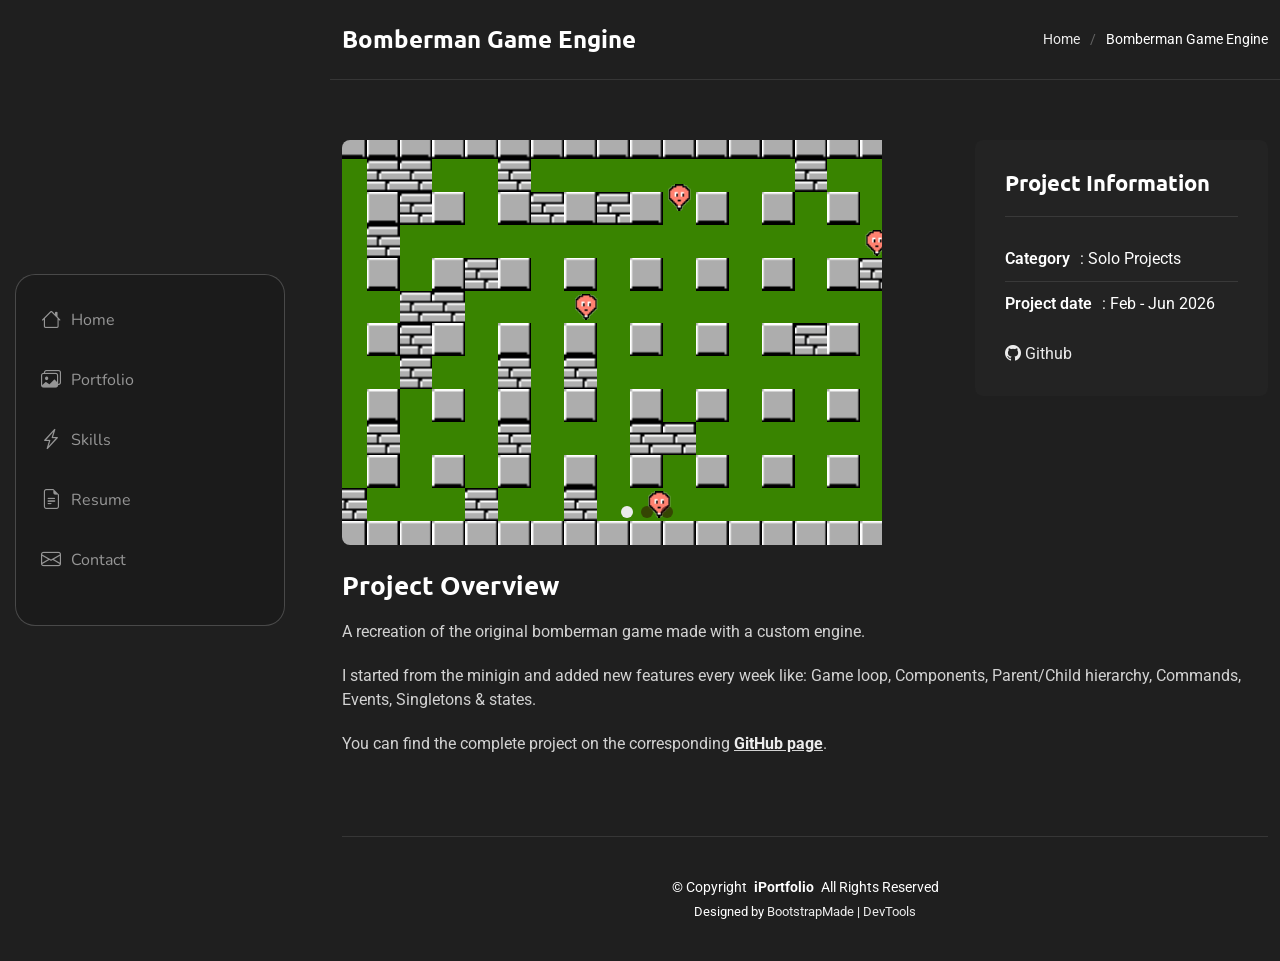
==== portfolio-details-CE.html @ 69308557 "Added Prog4 game and changed the All filter" ====
<!DOCTYPE html>
<html lang="en">

<head>
  <meta charset="utf-8">
  <meta content="width=device-width, initial-scale=1.0" name="viewport">
  <title>Portfolio Details</title>
  <meta name="description" content="">
  <meta name="keywords" content="">

  <!-- Favicons -->
  <link href="assets/img/favicon.png" rel="icon">
  <link href="assets/img/favicon.png" rel="apple-touch-icon">

  <!-- Fonts -->
  <link href="https://fonts.googleapis.com" rel="preconnect">
  <link href="https://fonts.gstatic.com" rel="preconnect" crossorigin>
  <link href="https://fonts.googleapis.com/css2?family=Roboto:ital,wght@0,100;0,300;0,400;0,500;0,700;0,900;1,100;1,300;1,400;1,500;1,700;1,900&family=Ubuntu:ital,wght@0,300;0,400;0,500;0,700;1,300;1,400;1,500;1,700&family=Nunito:ital,wght@0,200;0,300;0,400;0,500;0,600;0,700;0,800;0,900;1,200;1,300;1,400;1,500;1,600;1,700;1,800;1,900&display=swap" rel="stylesheet">

  <!-- Vendor CSS Files -->
  <link href="assets/vendor/bootstrap/css/bootstrap.min.css" rel="stylesheet">
  <link href="assets/vendor/bootstrap-icons/bootstrap-icons.css" rel="stylesheet">
  <link href="assets/vendor/aos/aos.css" rel="stylesheet">
  <link href="assets/vendor/glightbox/css/glightbox.min.css" rel="stylesheet">
  <link href="assets/vendor/swiper/swiper-bundle.min.css" rel="stylesheet">

  <!-- Main CSS File -->
  <link href="assets/css/main.css" rel="stylesheet">

  <!-- =======================================================
  * Template Name: SnapFolio
  * Template URL: https://bootstrapmade.com/snapfolio-bootstrap-portfolio-template/
  * Updated: Jul 21 2025 with Bootstrap v5.3.7
  * Author: BootstrapMade.com
  * License: https://bootstrapmade.com/license/
  ======================================================== -->
</head>

<body class="portfolio-details-page">

  <header id="header" class="header dark-background d-flex flex-column justify-content-center">
    <i class="header-toggle d-xl-none bi bi-list"></i>

    <div class="header-container d-flex flex-column align-items-start">
      <nav id="navmenu" class="navmenu">
        <ul>
          <li><a href="index.html#hero"><i class="bi bi-house navicon"></i>Home</a></li>
          <li><a href="index.html#portfolio"><i class="bi bi-images navicon"></i> Portfolio</a></li>
          <li><a href="index.html#skills"><i class="bi bi-lightning-charge navicon"></i> Skills</a></li>
          <li><a href="index.html#resume"><i class="bi bi-file-earmark-text navicon"></i> Resume</a></li>
          <li><a href="index.html#contact"><i class="bi bi-envelope navicon"></i> Contact</a></li>
        </ul>
      </nav>

     <!-- <div class="social-links text-center">
        <a href="#" class="twitter"><i class="bi bi-twitter-x"></i></a>
        <a href="#" class="facebook"><i class="bi bi-facebook"></i></a>
        <a href="#" class="instagram"><i class="bi bi-instagram"></i></a>
        <a href="#" class="google-plus"><i class="bi bi-skype"></i></a>
        <a href="#" class="linkedin"><i class="bi bi-linkedin"></i></a>
      </div>-->

    </div>

  </header>

  <main class="main">

    <!-- Page Title -->
    <div class="page-title dark-background">
      <div class="container d-lg-flex justify-content-between align-items-center">
        <h1 class="mb-2 mb-lg-0">Bomberman Game Engine</h1>
        <nav class="breadcrumbs">
          <ol>
            <li><a href="index.html">Home</a></li>
            <li class="current">Bomberman Game Engine</li>
          </ol>
        </nav>
      </div>
    </div><!-- End Page Title -->

    <!-- Portfolio Details Section -->
    <section id="portfolio-details" class="portfolio-details section">

      <div class="container" data-aos="fade-up" data-aos-delay="100">

        <div class="row gy-4">

          <div class="col-lg-8">
            <div class="portfolio-details-slider swiper init-swiper">

              <script type="application/json" class="swiper-config">
                {
                  "loop": true,
                  "speed": 600,
                  "autoplay": {
                    "delay": 5000
                  },
                  "slidesPerView": "auto",
                  "pagination": {
                    "el": ".swiper-pagination",
                    "type": "bullets",
                    "clickable": true
                  }
                }
              </script>

              <div class="swiper-wrapper align-items-center">

                <div class="swiper-slide">
                  <img src="assets/img/portfolio/CE/CE-1.png" alt="Portfolio Image" class="img-fluid" loading="lazy">
                </div>

                <div class="swiper-slide">
                  <img src="assets/img/portfolio/CE/CE-2.png" alt="Portfolio Image" class="img-fluid" loading="lazy">
                </div>

                <div class="swiper-slide">
                  <img src="assets/img/portfolio/CE/CE-3.png" alt="Portfolio Image" class="img-fluid" loading="lazy">
                </div>

  

              </div>
              <div class="swiper-pagination"></div>
            </div>
          </div>

          <div class="col-lg-4">
            <div class="portfolio-info" data-aos="fade-left" data-aos-delay="200">
              <h3>Project Information</h3>
              <ul>
                <li><strong>Category</strong>: Solo Projects</li>
                <li><strong>Project date</strong>: Feb - Jun 2026</li>
              </ul>
              <div class="portfolio-links">
              <a href="https://github.com/DeckxAlexander/Prog4GameEngine" target="_blank"><i class="bi bi-github"></i> Github</a>
            </div>

            </div>


          </div>

          <div class="col-lg-12">
            <div class="portfolio-description" data-aos="fade-up" data-aos-delay="300">
              <h2>Project Overview</h2>
              <p>
                A recreation of the original bomberman game made with a custom engine.
              </p>
              <p>
                I started from the minigin and added new features every week like: Game loop, Components, Parent/Child hierarchy, Commands, Events, Singletons & states.
              </p>
              <p>
                You can find the complete project on the corresponding <strong><u><a href="https://github.com/DeckxAlexander/Prog4GameEngine" target="_blank">GitHub page</a></u></strong>.
              </p>

              
              
            </div>
          </div>

        </div>

      </div>

    </section><!-- /Portfolio Details Section -->

  </main>

  <footer id="footer" class="footer position-relative">

    <div class="container">
      <div class="copyright text-center ">
        <p>© <span>Copyright</span> <strong class="px-1 sitename">iPortfolio</strong> <span>All Rights Reserved</span></p>
      </div>
      <div class="credits">
        <!-- All the links in the footer should remain intact. -->
        <!-- You can delete the links only if you've purchased the pro version. -->
        <!-- Licensing information: https://bootstrapmade.com/license/ -->
        <!-- Purchase the pro version with working PHP/AJAX contact form: [buy-url] -->
        Designed by <a href="https://bootstrapmade.com/">BootstrapMade</a> | <a href="https://bootstrapmade.com/tools/">DevTools</a>
      </div>
    </div>

  </footer>

  <!-- Scroll Top -->
  <a href="#" id="scroll-top" class="scroll-top d-flex align-items-center justify-content-center"><i class="bi bi-arrow-up-short"></i></a>

  <!-- Preloader -->
  <div id="preloader"></div>

  <!-- Vendor JS Files -->
  <script src="assets/vendor/bootstrap/js/bootstrap.bundle.min.js"></script>
  <script src="assets/vendor/php-email-form/validate.js"></script>
  <script src="assets/vendor/aos/aos.js"></script>
  <script src="assets/vendor/typed.js/typed.umd.js"></script>
  <script src="assets/vendor/purecounter/purecounter_vanilla.js"></script>
  <script src="assets/vendor/waypoints/noframework.waypoints.js"></script>
  <script src="assets/vendor/isotope-layout/isotope.pkgd.min.js"></script>
  <script src="assets/vendor/imagesloaded/imagesloaded.pkgd.min.js"></script>
  <script src="assets/vendor/glightbox/js/glightbox.min.js"></script>
  <script src="assets/vendor/swiper/swiper-bundle.min.js"></script>

  <!-- Main JS File -->
  <script src="assets/js/main.js"></script>

</body>

</html>
---- assets/css/main.css ----
/**
* Template Name: SnapFolio
* Template URL: https://bootstrapmade.com/snapfolio-bootstrap-portfolio-template/
* Updated: Jul 21 2025 with Bootstrap v5.3.7
* Author: BootstrapMade.com
* License: https://bootstrapmade.com/license/
*/

/*--------------------------------------------------------------
# Font & Color Variables
# Help: https://bootstrapmade.com/color-system/
--------------------------------------------------------------*/
/* Fonts */
:root {
  --default-font: "Roboto",  system-ui, -apple-system, "Segoe UI", Roboto, "Helvetica Neue", Arial, "Noto Sans", "Liberation Sans", sans-serif, "Apple Color Emoji", "Segoe UI Emoji", "Segoe UI Symbol", "Noto Color Emoji";
  --heading-font: "Ubuntu",  sans-serif;
  --nav-font: "Nunito",  sans-serif;
}

/* Global Colors - The following color variables are used throughout the website. Updating them here will change the color scheme of the entire website */
:root { 
  --background-color: #1f1f1f; /* Background color for the entire website, including individual sections */
  --default-color: #ffffff; /* Default color used for the majority of the text content across the entire website */
  --heading-color: #ffffff; /* Color for headings, subheadings and title throughout the website */
  --accent-color: #ececec; /* Accent color that represents your brand on the website. It's used for buttons, links, and other elements that need to stand out */
  --surface-color: #232323; /* The surface color is used as a background of boxed elements within sections, such as cards, icon boxes, or other elements that require a visual separation from the global background. */
  --contrast-color: #310606; /* Contrast color for text, ensuring readability against backgrounds of accent, heading, or default colors. */
}

/* Nav Menu Colors - The following color variables are used specifically for the navigation menu. They are separate from the global colors to allow for more customization options */
:root {
  --nav-color: rgba(236, 236, 236, 0.59);  /* The default color of the main navmenu links */
  --nav-hover-color: #ffffff; /* Applied to main navmenu links when they are hovered over or active */
  --nav-mobile-background-color: #393939; /* Used as the background color for mobile navigation menu */
  --nav-dropdown-background-color: #393939; /* Used as the background color for dropdown items that appear when hovering over primary navigation items */
  --nav-dropdown-color: #ffffff; /* Used for navigation links of the dropdown items in the navigation menu. */
  --nav-dropdown-hover-color: #ececec; /* Similar to --nav-hover-color, this color is applied to dropdown navigation links when they are hovered over. */
}

/* Color Presets - These classes override global colors when applied to any section or element, providing reuse of the sam color scheme. */

.light-background {
  --background-color: #2c2c2c;
  --surface-color: #323232;
}

.dark-background {
  --background-color: #040b14;
  --default-color: #ffffff;
  --heading-color: #ffffff;
  --surface-color: #151f2b;
  --contrast-color: #ffffff;
}

/* Smooth scroll */
:root {
  scroll-behavior: smooth;
}

/*--------------------------------------------------------------
# General Styling & Shared Classes
--------------------------------------------------------------*/
body {
  color: var(--default-color);
  background-color: var(--background-color);
  font-family: var(--default-font);
}

a {
  color: var(--accent-color);
  text-decoration: none;
  transition: 0.3s;
}

a:hover {
  color: color-mix(in srgb, var(--accent-color), transparent 25%);
  text-decoration: none;
}

h1,
h2,
h3,
h4,
h5,
h6 {
  color: var(--heading-color);
  font-family: var(--heading-font);
}

/* PHP Email Form Messages
------------------------------*/
.php-email-form .error-message {
  display: none;
  background: #df1529;
  color: #ffffff;
  text-align: left;
  padding: 15px;
  margin-bottom: 24px;
  font-weight: 600;
}

.php-email-form .sent-message {
  display: none;
  color: #ffffff;
  background: #059652;
  text-align: center;
  padding: 15px;
  margin-bottom: 24px;
  font-weight: 600;
}

.php-email-form .loading {
  display: none;
  background: var(--surface-color);
  text-align: center;
  padding: 15px;
  margin-bottom: 24px;
}

.php-email-form .loading:before {
  content: "";
  display: inline-block;
  border-radius: 50%;
  width: 24px;
  height: 24px;
  margin: 0 10px -6px 0;
  border: 3px solid var(--accent-color);
  border-top-color: var(--surface-color);
  animation: php-email-form-loading 1s linear infinite;
}

@keyframes php-email-form-loading {
  0% {
    transform: rotate(0deg);
  }

  100% {
    transform: rotate(360deg);
  }
}

/*--------------------------------------------------------------
# Global Header
--------------------------------------------------------------*/
.header {
  --background-color: #1b1b1b;
  --contrast-color: #444444;
  color: var(--default-color);
  position: fixed;
  top: 0;
  left: 0;
  bottom: 0;
  padding: 0 15px;
  width: 300px;
  transition: all ease-in-out 0.3s;
  overflow-y: auto;
  z-index: 997;
}

.header .header-container {
  border-radius: 20px;
  padding: 15px;
  background-color: var(--background-color);
  border: 1px solid color-mix(in srgb, var(--default-color), transparent 80%);
}

.header .social-links {
  margin: 0 0 10px 0;
}

.header .social-links a {
  font-size: 16px;
  display: inline-flex;
  align-items: center;
  justify-content: center;
  background: color-mix(in srgb, var(--default-color), transparent 90%);
  color: var(--default-color);
  margin: 0 2px;
  border-radius: 50%;
  text-align: center;
  width: 40px;
  height: 40px;
  transition: 0.3s;
}

.header .social-links a:hover {
  color: var(--contrast-color);
  background: var(--accent-color);
}

@media (min-width: 1200px) {

  .header~main,
  .header~#footer {
    margin-left: 330px;
  }
}

@media (max-width: 1199px) {
  .header {
    left: -100%;
  }
}

.header.header-show {
  left: 0;
}

.header .header-toggle {
  color: var(--contrast-color);
  background-color: var(--accent-color);
  font-size: 22px;
  display: flex;
  align-items: center;
  justify-content: center;
  width: 40px;
  height: 40px;
  border-radius: 50%;
  cursor: pointer;
  position: fixed;
  top: 15px;
  right: 15px;
  z-index: 9999;
  transition: background-color 0.3s;
}

.header .header-toggle:hover {
  color: var(--contrast-color);
  background-color: color-mix(in srgb, var(--accent-color) 90%, white 15%);
}

/*--------------------------------------------------------------
# Navigation Menu
--------------------------------------------------------------*/
.mobile-nav-toggle {
  display: none;
}

.navmenu {
  padding: 0;
  z-index: 9997;
  width: 100%;
}

.navmenu ul {
  list-style: none;
  padding: 0 0 20px 0;
  margin: 0;
}

.navmenu a,
.navmenu a:focus {
  color: var(--nav-color);
  padding: 15px 10px;
  font-family: var(--nav-font);
  font-size: 16px;
  font-weight: 400;
  display: flex;
  align-items: center;
  white-space: nowrap;
  transition: 0.3s;
  width: 100%;
}

.navmenu a .navicon,
.navmenu a:focus .navicon {
  font-size: 20px;
  margin-right: 10px;
}

.navmenu a .toggle-dropdown,
.navmenu a:focus .toggle-dropdown {
  font-size: 12px;
  line-height: 0;
  margin-left: auto;
  width: 30px;
  height: 30px;
  display: flex;
  align-items: center;
  justify-content: center;
  border-radius: 50%;
  transition: 0.3s;
  flex-shrink: 0;
  background-color: color-mix(in srgb, var(--accent-color), transparent 90%);
}

.navmenu a .toggle-dropdown:hover,
.navmenu a:focus .toggle-dropdown:hover {
  background-color: var(--accent-color);
  color: var(--contrast-color);
}

.navmenu a:hover,
.navmenu .active,
.navmenu .active:focus {
  color: var(--nav-hover-color);
}

.navmenu a:hover .navicon,
.navmenu .active .navicon,
.navmenu .active:focus .navicon {
  color: var(--accent-color);
}

.navmenu .active .toggle-dropdown,
.navmenu .active:focus .toggle-dropdown {
  background-color: var(--accent-color);
  color: var(--contrast-color);
  transform: rotate(180deg);
}

.navmenu .dropdown {
  display: block;
}

.navmenu .dropdown a,
.navmenu .dropdown a:focus {
  color: --nav-dropdown-color;
}

.navmenu .dropdown a:hover,
.navmenu .dropdown .active,
.navmenu .dropdown .active:focus {
  color: var(--nav-dropdown-hover-color);
}

.navmenu .dropdown ul {
  position: static;
  display: none;
  z-index: 99;
  padding: 5px 10px;
  margin: 5px 10px;
  background-color: var(--nav-dropdown-background-color);
  border: 1px solid color-mix(in srgb, var(--default-color), transparent 90%);
  box-shadow: none;
  transition: all 0.5s ease-in-out;
}

.navmenu .dropdown ul ul {
  background-color: rgba(33, 37, 41, 0.1);
}

.navmenu .dropdown>.dropdown-active {
  display: block;
  background-color: rgba(33, 37, 41, 0.03);
}

/*--------------------------------------------------------------
# Global Footer
--------------------------------------------------------------*/
.footer {
  color: var(--default-color);
  background-color: var(--background-color);
  font-size: 14px;
  padding: 0 0 40px 0;
  position: relative;
}

.footer .copyright {
  padding-top: 40px;
  border-top: 1px solid color-mix(in srgb, var(--default-color), transparent 90%);
}

.footer .copyright p {
  margin-bottom: 0;
}

.footer .credits {
  margin-top: 4px;
  font-size: 13px;
  text-align: center;
}

/*--------------------------------------------------------------
# Preloader
--------------------------------------------------------------*/
#preloader {
  position: fixed;
  inset: 0;
  z-index: 999999;
  overflow: hidden;
  background: var(--background-color);
  transition: all 0.6s ease-out;
}

#preloader:before {
  content: "";
  position: fixed;
  top: calc(50% - 30px);
  left: calc(50% - 30px);
  border: 6px solid #ffffff;
  border-color: var(--accent-color) transparent var(--accent-color) transparent;
  border-radius: 50%;
  width: 60px;
  height: 60px;
  animation: animate-preloader 1.5s linear infinite;
}

@keyframes animate-preloader {
  0% {
    transform: rotate(0deg);
  }

  100% {
    transform: rotate(360deg);
  }
}

/*--------------------------------------------------------------
# Scroll Top Button
--------------------------------------------------------------*/
.scroll-top {
  position: fixed;
  visibility: hidden;
  opacity: 0;
  right: 15px;
  bottom: -15px;
  z-index: 99999;
  background-color: var(--accent-color);
  width: 44px;
  height: 44px;
  border-radius: 50px;
  transition: all 0.4s;
}

.scroll-top i {
  font-size: 24px;
  color: var(--contrast-color);
  line-height: 0;
}

.scroll-top:hover {
  background-color: color-mix(in srgb, var(--accent-color), transparent 20%);
  color: var(--contrast-color);
}

.scroll-top.active {
  visibility: visible;
  opacity: 1;
  bottom: 15px;
}

/*--------------------------------------------------------------
# Disable aos animation delay on mobile devices
--------------------------------------------------------------*/
@media screen and (max-width: 768px) {
  [data-aos-delay] {
    transition-delay: 0 !important;
  }
}

/*--------------------------------------------------------------
# Global Page Titles & Breadcrumbs
--------------------------------------------------------------*/
.page-title {
  color: var(--default-color);
  padding: 25px 0 0 0;
  position: relative;
}

.page-title .container {
  border-bottom: 1px solid color-mix(in srgb, var(--default-color), transparent 90%);
  padding-bottom: 25px;
}

.page-title h1 {
  font-size: 24px;
  font-weight: 700;
}

.page-title .breadcrumbs ol {
  display: flex;
  flex-wrap: wrap;
  list-style: none;
  padding: 0;
  margin: 0;
  font-size: 14px;
  font-weight: 400;
}

.page-title .breadcrumbs ol li+li {
  padding-left: 10px;
}

.page-title .breadcrumbs ol li+li::before {
  content: "/";
  display: inline-block;
  padding-right: 10px;
  color: color-mix(in srgb, var(--default-color), transparent 70%);
}

/*--------------------------------------------------------------
# Global Sections
--------------------------------------------------------------*/
section,
.section {
  color: var(--default-color);
  background-color: var(--background-color);
  padding: 60px 0;
  overflow: clip;
}

/*--------------------------------------------------------------
# Global Section Titles
--------------------------------------------------------------*/
.section-title {
  text-align: center;
  padding-bottom: 60px;
  position: relative;
}

.section-title h2 {
  font-size: 32px;
  font-weight: 700;
  position: relative;
}

.section-title h2:before,
.section-title h2:after {
  content: "";
  width: 50px;
  height: 2px;
  background: var(--accent-color);
  display: inline-block;
}

.section-title h2:before {
  margin: 0 15px 10px 0;
}

.section-title h2:after {
  margin: 0 0 10px 15px;
}

.section-title p {
  margin-bottom: 0;
}

/*--------------------------------------------------------------
# Hero Section
--------------------------------------------------------------*/
.hero {
  min-height: 100vh;
  position: relative;
  overflow: hidden;
  display: flex;
  align-items: center;
}

.hero .background-elements {
  position: absolute;
  top: 0;
  left: 0;
  width: 100%;
  height: 100%;
  z-index: 1;
  overflow: hidden;
}

.hero .background-elements .bg-circle {
  position: absolute;
  border-radius: 50%;
  background: linear-gradient(45deg, color-mix(in srgb, var(--accent-color), transparent 90%), color-mix(in srgb, var(--accent-color), transparent 95%));
  animation: float 6s ease-in-out infinite;
}

.hero .background-elements .bg-circle.circle-1 {
  width: 300px;
  height: 300px;
  top: 10%;
  right: 10%;
  animation-delay: 0s;
}

.hero .background-elements .bg-circle.circle-2 {
  width: 200px;
  height: 200px;
  bottom: 20%;
  left: 5%;
  animation-delay: 2s;
}

.hero .hero-content {
  position: relative;
  width: 100%;
  z-index: 2;
}

.hero .container {
  position: relative;
  z-index: 3;
}

.hero .hero-text h1 {
  font-size: 72px;
  font-weight: 800;
  line-height: 1.1;
  margin-bottom: 15px;
  color: var(--heading-color);
}

.hero .hero-text h1 .accent-text {
  color: var(--accent-color);
  position: relative;
}

.hero .hero-text h1 .accent-text::after {
  content: "";
  position: absolute;
  bottom: -5px;
  left: 0;
  width: 100%;
  height: 3px;
  background: linear-gradient(90deg, var(--accent-color), color-mix(in srgb, var(--accent-color), transparent 50%));
}

.hero .hero-text h2 {
  font-size: 32px;
  font-weight: 600;
  color: var(--heading-color);
  margin-bottom: 10px;
}

.hero .hero-text .lead {
  font-size: 24px;
  margin-bottom: 20px;
  color: var(--default-color);
}

.hero .hero-text .lead span {
  color: var(--accent-color);
  font-weight: 600;
  border-bottom: 2px solid var(--accent-color);
  padding-bottom: 2px;
}

.hero .hero-text .description {
  font-size: 18px;
  line-height: 1.6;
  color: color-mix(in srgb, var(--default-color), transparent 20%);
  margin-bottom: 40px;
  max-width: 500px;
}

.hero .hero-actions {
  display: flex;
  gap: 20px;
  margin-bottom: 40px;
  flex-wrap: wrap;
}

.hero .hero-actions .btn {
  padding: 14px 30px;
  font-size: 16px;
  font-weight: 600;
  border-radius: 50px;
  text-decoration: none;
  transition: all 0.3s ease;
  border: 2px solid;
}

.hero .hero-actions .btn.btn-primary {
  background-color: var(--accent-color);
  color: var(--contrast-color);
  border-color: var(--accent-color);
}

.hero .hero-actions .btn.btn-primary:hover {
  background-color: color-mix(in srgb, var(--accent-color), black 10%);
  transform: translateY(-2px);
  box-shadow: 0 8px 25px color-mix(in srgb, var(--accent-color), transparent 70%);
}

.hero .hero-actions .btn.btn-outline {
  background-color: transparent;
  color: var(--accent-color);
  border-color: var(--accent-color);
}

.hero .hero-actions .btn.btn-outline:hover {
  background-color: var(--accent-color);
  color: var(--contrast-color);
  transform: translateY(-2px);
}

.hero .social-links {
  display: flex;
  gap: 20px;
}

.hero .social-links a {
  width: 50px;
  height: 50px;
  display: flex;
  align-items: center;
  justify-content: center;
  background-color: var(--surface-color);
  color: color-mix(in srgb, var(--default-color), transparent 40%);
  border-radius: 50%;
  font-size: 20px;
  transition: all 0.3s ease;
}

.hero .social-links a:hover {
  color: var(--contrast-color);
  background-color: var(--accent-color);
  transform: translateY(-3px);
  box-shadow: 0 8px 25px color-mix(in srgb, var(--accent-color), transparent 70%);
}

.hero .hero-visual {
  display: flex;
  justify-content: center;
  align-items: center;
  height: 100%;
}

.hero .hero-visual .profile-container {
  position: relative;
  width: 400px;
  height: 400px;
}

.hero .hero-visual .profile-container .profile-background {
  position: absolute;
  top: 15px;
  left: 15px;
  width: 100%;
  height: 100%;
  background: color-mix(in srgb, var(--accent-color), transparent 90%);
  border-radius: 30px;
  z-index: 1;
}

.hero .hero-visual .profile-container .profile-image {
  position: relative;
  width: 100%;
  height: 100%;
  object-fit: cover;
  border-radius: 30px;
  z-index: 2;
}

@keyframes float {

  0%,
  100% {
    transform: translateY(0px);
  }

  50% {
    transform: translateY(-20px);
  }
}

@keyframes floatIcon {

  0%,
  100% {
    transform: translateY(0px) rotate(0deg);
  }

  50% {
    transform: translateY(-10px) rotate(5deg);
  }
}

@media (max-width: 992px) {
  .hero .hero-text {
    text-align: center;
    margin-bottom: 50px;
  }

  .hero .hero-text h1 {
    font-size: 56px;
  }

  .hero .hero-text h2 {
    font-size: 28px;
  }

  .hero .hero-text .lead {
    font-size: 20px;
  }

  .hero .hero-visual .profile-container {
    width: 350px;
    height: 350px;
  }
}

@media (max-width: 768px) {
  .hero .hero-text h1 {
    font-size: 42px;
  }

  .hero .hero-text h2 {
    font-size: 24px;
  }

  .hero .hero-text .lead {
    font-size: 18px;
  }

  .hero .hero-text .description {
    font-size: 16px;
  }

  .hero .hero-actions {
    justify-content: center;
  }

  .hero .hero-actions .btn {
    padding: 12px 25px;
    font-size: 14px;
  }

  .hero .hero-visual .profile-container {
    width: 300px;
    height: 300px;
  }

  .hero .background-elements .bg-circle.circle-1 {
    width: 200px;
    height: 200px;
  }

  .hero .background-elements .bg-circle.circle-2 {
    width: 150px;
    height: 150px;
  }

  .hero .background-elements .bg-circle.circle-3 {
    width: 100px;
    height: 100px;
  }
}

/*--------------------------------------------------------------
# About Section
--------------------------------------------------------------*/
.about .profile-card {
  background: linear-gradient(135deg, var(--surface-color) 0%, color-mix(in srgb, var(--surface-color), var(--accent-color) 5%) 100%);
  border-radius: 2rem;
  padding: 2.5rem;
  text-align: center;
  box-shadow: 0 20px 40px rgba(0, 0, 0, 0.08);
  border: 1px solid color-mix(in srgb, var(--accent-color), transparent 90%);
  position: relative;
  overflow: hidden;
}

.about .profile-card::before {
  content: "";
  position: absolute;
  top: 0;
  left: 0;
  right: 0;
  height: 4px;
  background: linear-gradient(90deg, var(--accent-color), color-mix(in srgb, var(--accent-color), var(--heading-color) 30%));
}

@media (max-width: 991px) {
  .about .profile-card {
    margin-bottom: 3rem;
  }
}

.about .profile-header {
  position: relative;
  margin-bottom: 2rem;
}

.about .profile-header .profile-image {
  width: 160px;
  height: 160px;
  margin: 0 auto 1.5rem;
  border-radius: 50%;
  overflow: hidden;
  border: 4px solid var(--accent-color);
  box-shadow: 0 10px 30px rgba(0, 0, 0, 0.15);
}

.about .profile-header .profile-image img {
  width: 100%;
  height: 100%;
  object-fit: cover;
}

.about .profile-header .profile-badge {
  position: absolute;
  bottom: 20px;
  right: calc(50% - 65px);
  width: 32px;
  height: 32px;
  background-color: var(--accent-color);
  border-radius: 50%;
  display: flex;
  align-items: center;
  justify-content: center;
  border: 3px solid var(--surface-color);
}

.about .profile-header .profile-badge i {
  color: var(--contrast-color);
  font-size: 14px;
}

.about .profile-content h3 {
  font-size: 1.5rem;
  font-weight: 700;
  margin-bottom: 0.5rem;
  color: var(--heading-color);
}

.about .profile-content .profession {
  color: var(--accent-color);
  font-weight: 500;
  margin-bottom: 2rem;
}

.about .contact-links {
  display: flex;
  flex-direction: column;
  gap: 1rem;
}

.about .contact-links .contact-item {
  display: flex;
  align-items: center;
  gap: 0.75rem;
  padding: 0.75rem 1rem;
  background-color: color-mix(in srgb, var(--surface-color), var(--background-color) 50%);
  border-radius: 0.75rem;
  text-decoration: none;
  color: var(--default-color);
  transition: all 0.3s;
  border: 1px solid color-mix(in srgb, var(--default-color), transparent 90%);
}

.about .contact-links .contact-item:hover {
  background-color: var(--accent-color);
  color: var(--contrast-color);
  transform: translateY(-2px);
  box-shadow: 0 5px 20px color-mix(in srgb, var(--accent-color), transparent 70%);
}

.about .contact-links .contact-item i {
  font-size: 1rem;
  width: 18px;
}

.about .about-content {
  padding-left: 3rem;
}

@media (max-width: 991px) {
  .about .about-content {
    padding-left: 0;
  }
}

.about .about-content .section-header {
  margin-bottom: 2rem;
}

.about .about-content .section-header .badge-text {
  display: inline-block;
  background: linear-gradient(135deg, var(--accent-color), color-mix(in srgb, var(--accent-color), var(--heading-color) 20%));
  color: var(--contrast-color);
  padding: 0.5rem 1.5rem;
  border-radius: 2rem;
  font-size: 0.875rem;
  font-weight: 600;
  letter-spacing: 0.5px;
  margin-bottom: 1.5rem;
}

.about .about-content .section-header h2 {
  font-size: 2.25rem;
  font-weight: 700;
  line-height: 1.3;
  margin: 0;
}

@media (max-width: 768px) {
  .about .about-content .section-header h2 {
    font-size: 1.875rem;
  }
}

.about .about-content .description {
  margin-bottom: 2.5rem;
}

.about .about-content .description p {
  font-size: 1.1rem;
  line-height: 1.7;
  color: color-mix(in srgb, var(--default-color), transparent 20%);
  margin-bottom: 1.5rem;
}

.about .about-content .description p:last-child {
  margin-bottom: 0;
}

.about .stats-grid {
  display: grid;
  grid-template-columns: repeat(3, 1fr);
  gap: 2rem;
  margin-bottom: 2.5rem;
  padding: 2rem;
  background-color: var(--surface-color);
  border-radius: 1.5rem;
  box-shadow: 0 10px 30px rgba(0, 0, 0, 0.05);
}

@media (max-width: 768px) {
  .about .stats-grid {
    grid-template-columns: 1fr;
    gap: 1.5rem;
    text-align: center;
  }
}

.about .stats-grid .stat-item {
  text-align: center;
}

.about .stats-grid .stat-item .stat-number {
  font-size: 2rem;
  font-weight: 700;
  color: var(--accent-color);
  display: block;
  margin-bottom: 0.5rem;
}

.about .stats-grid .stat-item .stat-label {
  font-size: 0.875rem;
  color: color-mix(in srgb, var(--default-color), transparent 40%);
  font-weight: 500;
}

.about .details-grid {
  margin-bottom: 2.5rem;
}

.about .details-grid .detail-row {
  display: grid;
  grid-template-columns: 1fr 1fr;
  gap: 2rem;
  margin-bottom: 1.5rem;
}

@media (max-width: 768px) {
  .about .details-grid .detail-row {
    grid-template-columns: 1fr;
    gap: 1rem;
  }
}

.about .details-grid .detail-row:last-child {
  margin-bottom: 0;
}

.about .details-grid .detail-item .detail-label {
  display: block;
  font-size: 0.875rem;
  color: color-mix(in srgb, var(--default-color), transparent 50%);
  margin-bottom: 0.5rem;
  font-weight: 500;
}

.about .details-grid .detail-item .detail-value {
  display: block;
  font-weight: 600;
  color: var(--heading-color);
  font-size: 1rem;
}

.about .cta-section {
  display: flex;
  gap: 1rem;
  flex-wrap: wrap;
}

.about .cta-section .btn {
  padding: 0.875rem 2rem;
  border-radius: 0.75rem;
  font-weight: 600;
  text-decoration: none;
  transition: all 0.3s;
  display: inline-flex;
  align-items: center;
  gap: 0.5rem;
  border: 2px solid transparent;
}

.about .cta-section .btn.btn-primary {
  background-color: var(--accent-color);
  color: var(--contrast-color);
}

.about .cta-section .btn.btn-primary:hover {
  background-color: color-mix(in srgb, var(--accent-color), black 15%);
  transform: translateY(-2px);
  box-shadow: 0 10px 30px color-mix(in srgb, var(--accent-color), transparent 60%);
}

.about .cta-section .btn.btn-outline {
  background-color: transparent;
  color: var(--default-color);
  border-color: color-mix(in srgb, var(--default-color), transparent 70%);
}

.about .cta-section .btn.btn-outline:hover {
  border-color: var(--accent-color);
  transform: translateY(-2px);
}

/*--------------------------------------------------------------
# Stats Section
--------------------------------------------------------------*/
.stats .stats-wrapper {
  display: grid;
  grid-template-columns: repeat(4, 1fr);
  gap: 20px;
}

@media (max-width: 992px) {
  .stats .stats-wrapper {
    grid-template-columns: repeat(2, 1fr);
  }
}

@media (max-width: 576px) {
  .stats .stats-wrapper {
    grid-template-columns: 1fr;
  }
}

.stats .stats-item {
  background: linear-gradient(135deg, color-mix(in srgb, var(--surface-color), transparent 5%), var(--surface-color));
  border-radius: 15px;
  padding: 40px 20px;
  text-align: center;
  position: relative;
  transition: transform 0.3s ease, box-shadow 0.3s ease;
  box-shadow: 0 10px 30px rgba(0, 0, 0, 0.05);
  overflow: hidden;
}

.stats .stats-item:hover {
  transform: translateY(-10px);
  box-shadow: 0 15px 35px rgba(0, 0, 0, 0.1);
}

.stats .stats-item:hover .icon-wrapper {
  transform: scale(1.1);
}

.stats .stats-item:nth-child(1) .icon-wrapper {
  background-color: color-mix(in srgb, var(--accent-color), transparent 85%);
}

.stats .stats-item:nth-child(1) .icon-wrapper i {
  color: color-mix(in srgb, var(--accent-color), transparent 10%);
}

.stats .stats-item:nth-child(2) .icon-wrapper {
  background-color: color-mix(in srgb, #ff7e00, transparent 85%);
}

.stats .stats-item:nth-child(2) .icon-wrapper i {
  color: color-mix(in srgb, #ff7e00, transparent 10%);
}

.stats .stats-item:nth-child(3) .icon-wrapper {
  background-color: color-mix(in srgb, #00c875, transparent 85%);
}

.stats .stats-item:nth-child(3) .icon-wrapper i {
  color: color-mix(in srgb, #00c875, transparent 10%);
}

.stats .stats-item:nth-child(4) .icon-wrapper {
  background-color: color-mix(in srgb, #e83e8c, transparent 85%);
}

.stats .stats-item:nth-child(4) .icon-wrapper i {
  color: color-mix(in srgb, #e83e8c, transparent 10%);
}

.stats .stats-item .icon-wrapper {
  width: 80px;
  height: 80px;
  border-radius: 50%;
  display: flex;
  align-items: center;
  justify-content: center;
  margin: 0 auto 20px;
  transition: transform 0.3s ease;
}

.stats .stats-item .icon-wrapper i {
  font-size: 36px;
}

.stats .stats-item span {
  display: block;
  font-size: 48px;
  font-weight: 700;
  color: var(--heading-color);
  margin-bottom: 10px;
  line-height: 1;
  font-family: var(--heading-font);
}

.stats .stats-item p {
  color: var(--default-color);
  font-size: 18px;
  margin: 0;
  font-weight: 500;
  font-family: var(--heading-font);
  opacity: 0.8;
}

/*--------------------------------------------------------------
# Skills Section
--------------------------------------------------------------*/
/*--------------------------------------------------------------
# Skills Section
--------------------------------------------------------------*/

/*--------------------------------------------------------------
# Capability-Based Skills
--------------------------------------------------------------*/

.skills .skills-group {
  margin-bottom: 60px;
}

.skills .skills-group:last-child {
  margin-bottom: 0;
}

.skills .skills-group-title {
  margin-bottom: 30px;
}

.skills .skills-group-title h3 {
  font-size: 28px;
  margin-bottom: 10px;
  position: relative;
  padding-bottom: 15px;
}

.skills .skills-group-title h3::after {
  content: "";
  position: absolute;
  bottom: 0;
  left: 0;
  width: 50px;
  height: 2px;
  background-color: var(--accent-color);
}

.skills .skills-group-title p {
  margin: 0;
  color: color-mix(in srgb, var(--default-color), transparent 30%);
}


/*--------------------------------------------------------------
# Skill Cards
--------------------------------------------------------------*/

.skills .skill-card {
  background-color: var(--surface-color);
  padding: 30px;
  border-radius: 8px;
  height: 100%;
  box-shadow: 0 0 20px rgba(0, 0, 0, 0.05);
  transition: transform 0.3s ease, box-shadow 0.3s ease;
}

.skills .skill-card:hover {
  transform: translateY(-5px);
  box-shadow: 0 10px 30px rgba(0, 0, 0, 0.08);
}

.skills .skill-card-header {
  display: flex;
  align-items: center;
  justify-content: space-between;
  margin-bottom: 15px;
}

.skills .skill-card-header h4 {
  font-size: 20px;
  margin: 0;
}


/*--------------------------------------------------------------
# Skill Description
--------------------------------------------------------------*/

.skills .skill-description {
  font-size: 15px;
  line-height: 1.6;
  color: color-mix(in srgb, var(--default-color), transparent 25%);
  margin-bottom: 20px;
}


/*--------------------------------------------------------------
# Skill List
--------------------------------------------------------------*/

.skills .skill-list {
  list-style: none;
  padding: 0;
  margin: 0;
}

.skills .skill-list li {
  position: relative;
  padding-left: 22px;
  margin-bottom: 10px;
  font-size: 15px;
  line-height: 1.5;
}

.skills .skill-list li:last-child {
  margin-bottom: 0;
}

.skills .skill-list li::before {
  content: "✓";
  position: absolute;
  left: 0;
  top: 0;
  color: var(--accent-color);
  font-weight: 600;
}


/*--------------------------------------------------------------
# Technical Skills
--------------------------------------------------------------*/

.skills .technical-skills {
  margin-top: 20px;
}


/*--------------------------------------------------------------
# Original Progress Bar Skills
# Kept so the old version can still be used
--------------------------------------------------------------*/

.skills .skills-category {
  background-color: var(--surface-color);
  padding: 30px;
  border-radius: 8px;
  box-shadow: 0 0 20px rgba(0, 0, 0, 0.05);
  height: 100%;
  transition: transform 0.3s;
}

.skills .skills-category:hover {
  transform: translateY(-5px);
}

.skills .skills-category h3 {
  font-size: 24px;
  margin-bottom: 25px;
  position: relative;
  padding-bottom: 15px;
}

.skills .skills-category h3::after {
  content: "";
  position: absolute;
  bottom: 0;
  left: 0;
  width: 50px;
  height: 2px;
  background-color: var(--accent-color);
}

.skills .skill-item {
  margin-bottom: 25px;
}

.skills .skill-item:last-child {
  margin-bottom: 0;
}

.skills .skill-item h4 {
  font-size: 16px;
  margin-bottom: 8px;
}

.skills .skill-item .skill-percentage {
  font-size: 14px;
  color: color-mix(in srgb, var(--heading-color), transparent 30%);
}

.skills .skill-item .progress {
  height: 8px;
  background-color: color-mix(in srgb, var(--accent-color), transparent 90%);
  border-radius: 20px;
  overflow: hidden;
  position: relative;
}

.skills .skill-item .progress .progress-bar {
  background-color: var(--accent-color);
  transition: width 1.5s ease-in-out;
  width: 0;
  height: 100%;
  border-radius: 20px;
}

.skills .skill-item .skill-tooltip {
  font-size: 14px;
  color: color-mix(in srgb, var(--default-color), transparent 30%);
  margin-top: 8px;
  opacity: 0;
  transform: translateY(-5px);
  transition: all 0.3s;
}

.skills .skill-item:hover .skill-tooltip {
  opacity: 1;
  transform: translateY(0);
}


/*--------------------------------------------------------------
# Original Skill Boxes
# Kept for compatibility
--------------------------------------------------------------*/

.skills .skill-box {
  background-color: var(--surface-color);
  padding: 25px 20px;
  border-radius: 8px;
  text-align: center;
  transition: all 0.3s;
  height: 100%;
  position: relative;
  overflow: hidden;
  box-shadow: 0 0 15px rgba(0, 0, 0, 0.05);
}

.skills .skill-box:hover {
  transform: translateY(-5px);
}

.skills .skill-box:hover i {
  color: var(--accent-color);
  transform: scale(1.1);
}

.skills .skill-box:hover .skill-tooltip {
  opacity: 1;
  transform: translateY(0);
}

.skills .skill-box i {
  font-size: 36px;
  color: color-mix(in srgb, var(--accent-color), transparent 20%);
  margin-bottom: 15px;
  display: inline-block;
  transition: all 0.3s;
}

.skills .skill-box h4 {
  font-size: 18px;
  margin-bottom: 10px;
}

.skills .skill-box .skill-tooltip {
  font-size: 14px;
  color: color-mix(in srgb, var(--default-color), transparent 30%);
  opacity: 0;
  transform: translateY(5px);
  transition: all 0.3s;
}


/*--------------------------------------------------------------
# Responsive
--------------------------------------------------------------*/

@media (max-width: 991.98px) {

  .skills .skills-category {
    margin-bottom: 30px;
  }

  .skills .skills-category:last-child {
    margin-bottom: 0;
  }

  .skills .skills-group {
    margin-bottom: 45px;
  }

  .skills .skill-card {
    margin-bottom: 0;
  }

}

@media (max-width: 767.98px) {

  .skills .skill-box {
    margin-bottom: 20px;
  }

  .skills .skill-box:last-child {
    margin-bottom: 0;
  }

  .skills .skills-group-title h3 {
    font-size: 24px;
  }

  .skills .skill-card {
    padding: 25px;
  }

  .skills .skill-card-header h4 {
    font-size: 18px;
  }

}

/*--------------------------------------------------------------
# Resume Section
--------------------------------------------------------------*/
.resume .resume-side {
  /*background-color: var(--surface-color);*/
  padding: 2rem;
  /*border-radius: 10px;*/
  /*box-shadow: 0 0 20px rgba(0, 0, 0, 0.1);*/
  height: 100%;
}

.resume .resume-side .profile-img {
  text-align: center;
}

.resume .resume-side .profile-img img {
  width: 200px;
  height: 200px;
  object-fit: cover;
  border: 5px solid color-mix(in srgb, var(--accent-color), transparent 85%);
  border-radius: 50%;
}

.resume .resume-side h3 {
  font-size: 1.5rem;
  margin-bottom: 1rem;
  color: var(--heading-color);
  font-weight: 600;
}

.resume .resume-side .contact-info li {
  margin-bottom: 1rem;
  color: var(--default-color);
}

.resume .resume-side .contact-info li i {
  width: 25px;
  color: var(--accent-color);
  margin-right: 0.5rem;
}

.resume .resume-side .skill-item {
  margin-bottom: 1.5rem;
}

.resume .resume-side .skill-item span {
  font-size: 0.9rem;
  color: var(--default-color);
}

.resume .resume-side .skill-item .progress {
  height: 8px;
  background-color: color-mix(in srgb, var(--accent-color), transparent 90%);
  border-radius: 4px;
  margin-top: 0.5rem;
}

.resume .resume-side .skill-item .progress .progress-bar {
  background-color: var(--accent-color);
  width: 0;
  transition: width 1s ease;
}

.resume .resume-section {
  margin-bottom: 3rem;
}

.resume .resume-section h3 {
  font-size: 1.75rem;
  margin-bottom: 1.5rem;
  color: var(--heading-color);
  font-weight: 600;
}

.resume .resume-section h3 i {
  color: var(--accent-color);
}

.resume .resume-section .resume-item {
  padding-left: 1.5rem;
  border-left: 2px solid color-mix(in srgb, var(--accent-color), transparent 80%);
  margin-bottom: 2rem;
  position: relative;
}

.resume .resume-section .resume-item:before {
  content: "";
  position: absolute;
  width: 16px;
  height: 16px;
  border-radius: 50%;
  left: -9px;
  top: 0;
  background: var(--accent-color);
}

.resume .resume-section .resume-item h4 {
  font-size: 1.2rem;
  margin-bottom: 0.5rem;
  color: var(--heading-color);
  font-weight: 600;
}

.resume .resume-section .resume-item h5 {
  font-size: 1rem;
  margin-bottom: 0.5rem;
  color: var(--accent-color);
}

.resume .resume-section .resume-item .company {
  font-size: 0.95rem;
  margin-bottom: 1rem;
  color: var(--heading-color);
}

.resume .resume-section .resume-item .company i {
  margin-right: 0.5rem;
}

.resume .resume-section .resume-item ul {
  padding-left: 1.2rem;
}

.resume .resume-section .resume-item ul li {
  margin-bottom: 0.5rem;
  color: var(--default-color);
}

.resume .resume-section .resume-item p {
  color: var(--default-color);
  margin-bottom: 0;
}

@media (max-width: 991.98px) {
  .resume .resume-side {
    margin-bottom: 2rem;
  }
}

/*--------------------------------------------------------------
# Portfolio Section
--------------------------------------------------------------*/
@media (max-width: 991px) {
  .portfolio .filter-sidebar {
    margin-bottom: 30px;
  }
}

.portfolio .filters-wrapper {
  background-color: color-mix(in srgb, var(--surface-color), var(--default-color) 3%);
  padding: 30px;
  border-radius: 10px;
  box-shadow: 0 5px 25px rgba(0, 0, 0, 0.05);
}

@media (max-width: 991px) {
  .portfolio .filters-wrapper {
    padding: 20px;
  }
}

.portfolio .portfolio-filters {
  padding: 0;
  margin: 0;
  list-style: none;
  display: flex;
  flex-direction: column;
  gap: 10px;
}

@media (max-width: 991px) {
  .portfolio .portfolio-filters {
    flex-direction: row;
    flex-wrap: wrap;
    justify-content: center;
  }
}

.portfolio .portfolio-filters li {
  cursor: pointer;
  padding: 12px 20px;
  font-size: 16px;
  font-weight: 500;
  line-height: 1;
  color: var(--default-color);
  transition: all 0.3s ease-in-out;
  border-radius: 6px;
  background: transparent;
  position: relative;
  border-left: 3px solid transparent;
}

@media (max-width: 991px) {
  .portfolio .portfolio-filters li {
    padding: 8px 16px;
    border: 1px solid color-mix(in srgb, var(--accent-color), transparent 80%);
    border-left-width: 3px;
  }
}

.portfolio .portfolio-filters li:hover {
  color: var(--accent-color);
  background-color: color-mix(in srgb, var(--accent-color), transparent 90%);
  border-left-color: color-mix(in srgb, var(--accent-color), transparent 50%);
}

.portfolio .portfolio-filters li.filter-active {
  color: var(--accent-color);
  background-color: color-mix(in srgb, var(--accent-color), transparent 90%);
  border-left-color: var(--accent-color);
  font-weight: 600;
}

.portfolio .portfolio-wrap {
  transition: 0.4s;
  position: relative;
  overflow: hidden;
  border-radius: 12px;
  box-shadow: 0 5px 20px rgba(0, 0, 0, 0.08);
  height: 100%;
}

.portfolio .portfolio-wrap img {
  transition: transform 0.6s cubic-bezier(0.215, 0.61, 0.355, 1);
  width: 100%;
  height: 350px;
  object-fit: cover;
}

.portfolio .portfolio-wrap .portfolio-info {
  position: absolute;
  bottom: 0;
  left: 0;
  right: 0;
  padding: 25px;
  background: linear-gradient(to top, rgba(0, 0, 0, 0.98) 0%, rgba(0, 0, 0, 0.7) 60%, rgba(0, 0, 0, 0) 100%);
  z-index: 3;
  transition: none;
  transform: translateY(0);
  opacity: 1;
}

.portfolio .portfolio-wrap .portfolio-info .content {
  transition: none;
  transform: translateY(0);
}

.portfolio .portfolio-wrap .portfolio-info .category {
  display: inline-block;
  color: var(--accent-color);
  font-size: 14px;
  font-weight: 500;
  text-transform: uppercase;
  letter-spacing: 1px;
  margin-bottom: 8px;
}

.portfolio .portfolio-wrap .portfolio-info h4 {
  font-size: 20px;
  color: var(--contrast-color);
  font-weight: 700;
  margin-bottom: 15px;
}

.portfolio .portfolio-wrap .portfolio-info .portfolio-links {
  display: flex;
  gap: 12px;
}

.portfolio .portfolio-wrap .portfolio-info .portfolio-links a {
  color: var(--contrast-color);
  width: 40px;
  height: 40px;
  display: flex;
  align-items: center;
  justify-content: center;
  background-color: color-mix(in srgb, var(--accent-color), transparent 30%);
  border-radius: 50%;
  font-size: 18px;
  transition: 0.3s;
}

.portfolio .portfolio-wrap .portfolio-info .portfolio-links a:hover {
  background-color: var(--accent-color);
  transform: translateY(-3px);
}

.portfolio .portfolio-wrap:hover {
  transform: translateY(-5px);
}

.portfolio .portfolio-wrap:hover img {
  transform: scale(1.08);
}



.portfolio .portfolio-wrap .portfolio-info .portfolio-tags {
  display: flex;
  flex-wrap: wrap;
  gap: 8px;
  margin-top: 15px;
}

.portfolio .portfolio-wrap .portfolio-info .portfolio-tags .tag {
  display: inline-block;
  padding: 5px 12px;
  border-radius: 999px;
  font-size: 12px;
  font-weight: 500;
  color: var(--default-color);
  background: color-mix(in srgb, var(--surface-color), transparent 15%);
  border: 1px solid color-mix(in srgb, var(--default-color), transparent 80%);
  transition: all 0.3s ease;
}

.portfolio .portfolio-wrap:hover .portfolio-info .portfolio-tags .tag {
  border-color: var(--accent-color);
  color: var(--accent-color);
}

/*--------------------------------------------------------------
# Services Section
--------------------------------------------------------------*/
.services .service-header {
  margin-bottom: 60px;
}

.services .service-header .service-intro .service-heading {
  font-size: 48px;
  margin-bottom: 0;
  font-weight: 700;
  line-height: 1.2;
  color: var(--heading-color);
}

.services .service-header .service-intro .service-heading div {
  display: block;
  position: relative;
}

.services .service-header .service-intro .service-heading span {
  display: block;
  color: var(--accent-color);
}

@media (max-width: 992px) {
  .services .service-header .service-intro .service-heading {
    font-size: 36px;
  }
}

@media (max-width: 768px) {
  .services .service-header .service-intro .service-heading {
    font-size: 30px;
    margin-bottom: 20px;
  }
}

.services .service-header .service-summary p {
  margin-bottom: 25px;
  color: var(--default-color);
}

.services .service-header .service-summary .service-btn {
  display: inline-flex;
  align-items: center;
  padding: 12px 30px;
  background-color: var(--accent-color);
  color: var(--contrast-color);
  border-radius: 4px;
  font-weight: 500;
  transition: all 0.3s ease;
}

.services .service-header .service-summary .service-btn i {
  margin-left: 10px;
  transition: transform 0.3s ease;
}

.services .service-header .service-summary .service-btn:hover {
  background-color: color-mix(in srgb, var(--accent-color), transparent 15%);
  color: var(--contrast-color);
}

.services .service-header .service-summary .service-btn:hover i {
  transform: translateX(5px);
}

@media (max-width: 992px) {
  .services .service-header .service-summary {
    margin-top: 30px;
  }
}

.services .service-card {
  padding: 40px 40px 40px 40px;
  margin-bottom: 30px;
  border: 2px solid color-mix(in srgb, var(--accent-color), transparent 90%);
  transition: all 0.3s ease;
}

.services .service-card .service-icon {
  margin-bottom: 25px;
  background-color: color-mix(in srgb, var(--accent-color), transparent 90%);
  display: inline-flex;
  align-items: center;
  justify-content: center;
  border-radius: 10px;
  width: 64px;
  height: 64px;
}

.services .service-card .service-icon i {
  font-size: 32px;
  color: var(--accent-color);
  transition: all 0.3s ease;
}

.services .service-card h3 {
  font-size: 28px;
  margin-bottom: 15px;
  font-weight: 700;
}

.services .service-card h3 a {
  color: var(--heading-color);
  transition: color 0.3s ease;
}

.services .service-card h3 a span {
  display: block;
}

.services .service-card h3 a:hover {
  color: var(--accent-color);
}

.services .service-card p {
  color: var(--default-color);
  transition: color 0.3s ease;
  margin-bottom: 0;
}

.services .service-card .card-action {
  position: absolute;
  top: 0;
  right: 0;
  width: 80px;
  height: 80px;
  display: flex;
  align-items: center;
  justify-content: center;
  background-color: var(--accent-color);
  opacity: 0;
  visibility: hidden;
  transform: translateY(20px);
  transition: all 0.3s ease;
}

.services .service-card .card-action i {
  font-size: 24px;
  color: var(--contrast-color);
  transition: transform 0.3s ease;
}

.services .service-card .card-action:hover i {
  transform: rotate(45deg);
}

.services .service-card::before {
  content: "";
  position: absolute;
  top: 0;
  left: 0;
  right: 0;
  bottom: 0;
  background-color: var(--surface-color);
  clip-path: polygon(70% 0, 100% 30%, 100% 100%, 0 100%, 0 0);
  z-index: -1;
  opacity: 0;
  visibility: hidden;
  transition: all 0.3s ease;
}

.services .service-card:hover {
  border-color: transparent;
}

.services .service-card:hover::before {
  opacity: 1;
  visibility: visible;
  background-color: color-mix(in srgb, var(--accent-color), transparent 90%);
}

.services .service-card:hover h3 a {
  color: var(--accent-color);
}

.services .service-card:hover h3 a:hover {
  color: var(--accent-color);
}

.services .service-card:hover p {
  color: color-mix(in srgb, var(--default-color), transparent 20%);
}

.services .service-card:hover .card-action {
  opacity: 1;
  visibility: visible;
  transform: translateY(0);
}

.services .service-card:hover .service-icon i {
  transform: scale(1.1);
}

@media (max-width: 768px) {
  .services .service-card {
    padding: 150px 25px 25px;
  }

  .services .service-card h3 {
    font-size: 24px;
  }

  .services .service-card .service-icon {
    position: absolute;
    top: 40px;
    left: 25px;
  }
}

@media (max-width: 768px) {
  .services {
    padding: 70px 0 50px;
  }
}

/*--------------------------------------------------------------
# Testimonials Section
--------------------------------------------------------------*/
.testimonials .testimonial-masonry {
  display: grid;
  grid-template-columns: repeat(3, 1fr);
  gap: 2rem;
  position: relative;
}

.testimonials .testimonial-masonry::before {
  content: "";
  position: absolute;
  width: 100%;
  height: 100%;
  background: radial-gradient(circle at center, color-mix(in srgb, var(--accent-color), transparent 95%), transparent);
  opacity: 0.5;
  z-index: -1;
}

.testimonials .testimonial-item:nth-child(3n-1) {
  margin-top: 3rem;
}

.testimonials .testimonial-item:nth-child(3n) {
  margin-top: 1.5rem;
}

.testimonials .testimonial-item.highlight .testimonial-content {
  background-color: color-mix(in srgb, var(--accent-color), transparent 92%);
  border: 1px solid color-mix(in srgb, var(--accent-color), transparent 70%);
}

.testimonials .testimonial-item.highlight .testimonial-content .quote-pattern {
  background-color: color-mix(in srgb, var(--accent-color), transparent 85%);
}

.testimonials .testimonial-item.highlight .testimonial-content .quote-pattern i {
  color: var(--accent-color);
}

.testimonials .testimonial-content {
  background-color: var(--surface-color);
  border-radius: 20px;
  padding: 2rem;
  position: relative;
  transition: all 0.3s ease;
  border: 1px solid color-mix(in srgb, var(--default-color), transparent 92%);
}

.testimonials .testimonial-content:hover {
  transform: translateY(-5px);
}

.testimonials .testimonial-content p {
  font-size: 1rem;
  line-height: 1.7;
  margin: 1.5rem 0;
  position: relative;
}

.testimonials .quote-pattern {
  position: absolute;
  top: -1.25rem;
  left: 2rem;
  width: 2.5rem;
  height: 2.5rem;
  background-color: var(--surface-color);
  border-radius: 50%;
  display: flex;
  align-items: center;
  justify-content: center;
  border: 1px solid color-mix(in srgb, var(--default-color), transparent 92%);
}

.testimonials .quote-pattern i {
  font-size: 1.25rem;
  color: var(--accent-color);
}

.testimonials .client-info {
  display: flex;
  align-items: center;
  gap: 1rem;
  margin-top: 1.5rem;
  padding-top: 1.5rem;
  border-top: 1px solid color-mix(in srgb, var(--default-color), transparent 92%);
}

.testimonials .client-image {
  width: 50px;
  height: 50px;
  border-radius: 50%;
  overflow: hidden;
  flex-shrink: 0;
}

.testimonials .client-image img {
  width: 100%;
  height: 100%;
  object-fit: cover;
}

.testimonials .client-details h3 {
  font-size: 1.125rem;
  margin-bottom: 0.25rem;
}

.testimonials .client-details .position {
  font-size: 0.875rem;
  color: color-mix(in srgb, var(--heading-color), transparent 40%);
}

@media (max-width: 1199.98px) {
  .testimonials .testimonial-masonry {
    grid-template-columns: repeat(2, 1fr);
    gap: 1.5rem;
  }

  .testimonials .testimonial-item:nth-child(3n-1),
  .testimonials .testimonial-item:nth-child(3n) {
    margin-top: 0;
  }

  .testimonials .testimonial-item:nth-child(even) {
    margin-top: 2rem;
  }
}

@media (max-width: 767.98px) {
  .testimonials .testimonial-masonry {
    grid-template-columns: 1fr;
    gap: 2rem;
  }

  .testimonials .testimonial-item:nth-child(even) {
    margin-top: 0;
  }

  .testimonials .testimonial-content {
    padding: 1.5rem;
  }

  .testimonials .testimonial-content p {
    font-size: 0.9375rem;
    margin: 1.25rem 0;
  }

  .testimonials .quote-pattern {
    width: 2.25rem;
    height: 2.25rem;
    top: -1.125rem;
  }

  .testimonials .quote-pattern i {
    font-size: 1.125rem;
  }

  .testimonials .client-info {
    margin-top: 1.25rem;
    padding-top: 1.25rem;
  }

  .testimonials .client-image {
    width: 45px;
    height: 45px;
  }

  .testimonials .client-details h3 {
    font-size: 1rem;
  }

  .testimonials .client-details .position {
    font-size: 0.8125rem;
  }
}

/*--------------------------------------------------------------
# Contact Section
--------------------------------------------------------------*/
.contact .info-box {
  background-color: var(--accent-color);
  color: var(--contrast-color);
  padding: 3rem;
  border-radius: 1rem;
  height: 100%;
}

.contact .info-box h3 {
  color: var(--contrast-color);
  font-size: 2rem;
  margin-bottom: 1rem;
}

@media (max-width: 767.98px) {
  .contact .info-box h3 {
    font-size: 1.75rem;
  }
}

.contact .info-box p {
  opacity: 0.8;
  margin-bottom: 2rem;
}

.contact .info-box a {
  color: var(--contrast-color);
}

@media (max-width: 992px) {
  .contact .info-box {
    padding: 1.5rem;
  }
}

.contact .info-item {
  display: flex;
  gap: 1.5rem;
  margin-bottom: 2rem;
}

.contact .info-item:last-child {
  margin-bottom: 0;
}

.contact .info-item .icon-box {
  width: 3.5rem;
  height: 3.5rem;
  background-color: color-mix(in srgb, var(--contrast-color), transparent 85%);
  border-radius: 50%;
  display: flex;
  align-items: center;
  justify-content: center;
  flex-shrink: 0;
  transition: 0.3s;
}

.contact .info-item .icon-box i {
  font-size: 1.5rem;
  color: var(--contrast-color);
}

.contact .info-item:hover .icon-box {
  background-color: color-mix(in srgb, var(--contrast-color), transparent 70%);
}

.contact .info-item .content h4 {
  color: var(--contrast-color);
  font-size: 1.25rem;
  margin-bottom: 0.5rem;
  font-weight: 700;
}

.contact .info-item .content p {
  margin-bottom: 0.25rem;
  font-size: 0.95rem;
}

.contact .info-item .content p:last-child {
  margin-bottom: 0;
}

.contact .contact-form {
  background-color: var(--surface-color);
  padding: 3rem;
  border-radius: 1rem;
  height: 100%;
  box-shadow: 0 0 25px rgba(0, 0, 0, 0.05);
}

@media (max-width: 992px) {
  .contact .contact-form {
    padding: 1.5rem;
  }
}

.contact .contact-form h3 {
  font-size: 2rem;
  margin-bottom: 1rem;
}

@media (max-width: 768px) {
  .contact .contact-form h3 {
    font-size: 1.75rem;
  }
}

.contact .contact-form p {
  color: color-mix(in srgb, var(--default-color), transparent 25%);
  margin-bottom: 2rem;
}

.contact .contact-form .form-control,
.contact .contact-form .form-select {
  padding: 0.875rem 1.25rem;
  border-color: color-mix(in srgb, var(--default-color), transparent 90%);
  border-radius: 0.5rem;
  background-color: color-mix(in srgb, var(--surface-color) 90%, white 5%);
  color: var(--default-color);
}

.contact .contact-form .form-control:focus,
.contact .contact-form .form-select:focus {
  box-shadow: none;
  border-color: var(--accent-color);
}

.contact .contact-form .form-control::placeholder,
.contact .contact-form .form-select::placeholder {
  color: color-mix(in srgb, var(--default-color), transparent 50%);
}

.contact .contact-form .btn {
  background-color: var(--accent-color);
  color: var(--contrast-color);
  padding: 1rem 2rem;
  border-radius: 2rem;
  display: inline-flex;
  align-items: center;
  gap: 0.5rem;
  transition: 0.3s;
}

.contact .contact-form .btn i {
  font-size: 1.25rem;
}

.contact .contact-form .btn:hover {
  background-color: color-mix(in srgb, var(--accent-color), var(--contrast-color) 20%);
}

/*--------------------------------------------------------------
# Portfolio Details Section
--------------------------------------------------------------*/
.portfolio-details .portfolio-details-slider {
  position: relative;
  overflow: hidden;
  border-radius: 8px;
  box-shadow: 0 0 30px rgba(var(--default-color), 0.1);
}

.portfolio-details .portfolio-details-slider .swiper-wrapper {
  height: auto !important;
}

.portfolio-details .portfolio-details-slider img {
  aspect-ratio: 16/9;
  object-fit: cover;
}

.portfolio-details .portfolio-details-slider .swiper-pagination {
  position: absolute;
  bottom: 20px;
}

.portfolio-details .portfolio-details-slider .swiper-pagination .swiper-pagination-bullet {
  width: 12px;
  height: 12px;
  background-color: var(--contrast-color);
  opacity: 0.5;
  transition: 0.3s;
}

.portfolio-details .portfolio-details-slider .swiper-pagination .swiper-pagination-bullet.swiper-pagination-bullet-active {
  opacity: 1;
  background-color: var(--accent-color);
}

.portfolio-details .portfolio-info {
  padding: 30px;
  background-color: var(--surface-color);
  border-radius: 8px;
  box-shadow: 0 0 30px rgba(var(--default-color), 0.1);
}

.portfolio-details .portfolio-info h3 {
  font-size: 22px;
  font-weight: 700;
  margin-bottom: 20px;
  padding-bottom: 20px;
  border-bottom: 1px solid color-mix(in srgb, var(--default-color), transparent 90%);
}

.portfolio-details .portfolio-info ul {
  padding: 0;
  list-style: none;
}

.portfolio-details .portfolio-info ul li {
  padding: 10px 0;
  border-bottom: 1px solid color-mix(in srgb, var(--default-color), transparent 90%);
}

.portfolio-details .portfolio-info ul li:last-child {
  border-bottom: 0;
}

.portfolio-details .portfolio-info ul li strong {
  font-weight: 600;
  margin-right: 10px;
  color: var(--heading-color);
}

.portfolio-details .portfolio-info ul li a {
  color: var(--accent-color);
  transition: 0.3s;
}

.portfolio-details .portfolio-info ul li a:hover {
  color: color-mix(in srgb, var(--accent-color), transparent 25%);
  text-decoration: underline;
}

.portfolio-details .portfolio-description h2 {
  font-size: 26px;
  font-weight: 700;
  margin-bottom: 20px;
}

.portfolio-details .portfolio-description p {
  padding: 0;
  margin-bottom: 20px;
  color: color-mix(in srgb, var(--default-color), transparent 20%);
}

.portfolio-details .portfolio-description .features h3 {
  font-size: 22px;
  font-weight: 600;
  margin-bottom: 30px;
}

.portfolio-details .portfolio-description .features .feature-item {
  padding: 30px;
  background-color: var(--surface-color);
  border-radius: 8px;
  height: 100%;
  transition: 0.3s;
  box-shadow: 0 0 30px rgba(var(--default-color), 0.1);
}

.portfolio-details .portfolio-description .features .feature-item:hover {
  transform: translateY(-5px);
}

.portfolio-details .portfolio-description .features .feature-item i {
  font-size: 32px;
  color: var(--accent-color);
  margin-bottom: 20px;
  display: inline-block;
}

.portfolio-details .portfolio-description .features .feature-item h4 {
  font-size: 18px;
  font-weight: 600;
  margin-bottom: 15px;
}

.portfolio-details .portfolio-description .features .feature-item p {
  margin: 0;
  font-size: 15px;
}

@media (max-width: 991px) {
  .portfolio-details .portfolio-info {
    margin-top: 20px;
  }
}

@media (max-width: 768px) {
  .portfolio-details .portfolio-description h2 {
    font-size: 24px;
  }
}

/*--------------------------------------------------------------
# Service Details Section
--------------------------------------------------------------*/
.service-details .service-details-slider {
  position: relative;
  overflow: hidden;
  border-radius: 10px;
  z-index: 1;
}

.service-details .service-details-slider .swiper-wrapper {
  height: auto !important;
}

.service-details .service-details-slider .swiper-pagination {
  position: absolute;
  bottom: 20px;
  left: 0;
  right: 0;
  z-index: 2;
}

.service-details .service-details-slider .swiper-pagination .swiper-pagination-bullet {
  width: 10px;
  height: 10px;
  background-color: var(--contrast-color);
  opacity: 0.5;
  transition: 0.3s;
}

.service-details .service-details-slider .swiper-pagination .swiper-pagination-bullet.swiper-pagination-bullet-active {
  opacity: 1;
  width: 20px;
  border-radius: 5px;
}

.service-details .content h3 {
  font-size: 28px;
  font-weight: 700;
  margin-bottom: 20px;
}

.service-details .content p {
  color: color-mix(in srgb, var(--default-color), transparent 20%);
  margin-bottom: 15px;
}

.service-details .content .features .feature-box {
  padding: 20px;
  background: var(--surface-color);
  border-radius: 10px;
  box-shadow: 0 0 20px rgba(0, 0, 0, 0.05);
  height: 100%;
  transition: 0.3s;
}

.service-details .content .features .feature-box:hover {
  transform: translateY(-5px);
}

.service-details .content .features .feature-box i {
  font-size: 24px;
  color: var(--accent-color);
  margin-right: 15px;
}

.service-details .content .features .feature-box h4 {
  font-size: 18px;
  font-weight: 600;
  margin: 0;
}

.service-details .service-info {
  background: var(--surface-color);
  padding: 30px;
  border-radius: 10px;
  box-shadow: 0 0 20px rgba(0, 0, 0, 0.05);
}

.service-details .service-info h4 {
  font-size: 22px;
  font-weight: 700;
  margin-bottom: 25px;
  padding-bottom: 15px;
  border-bottom: 2px solid color-mix(in srgb, var(--accent-color), transparent 85%);
}

.service-details .service-info .info-item {
  margin-bottom: 25px;
}

.service-details .service-info .info-item:last-child {
  margin-bottom: 0;
}

.service-details .service-info .info-item i {
  font-size: 24px;
  color: var(--accent-color);
  margin-bottom: 10px;
}

.service-details .service-info .info-item h5 {
  font-size: 16px;
  font-weight: 600;
  margin-bottom: 5px;
}

.service-details .service-info .info-item p {
  color: color-mix(in srgb, var(--default-color), transparent 20%);
  margin: 0;
}

.service-details .related-services {
  background: var(--surface-color);
  padding: 30px;
  border-radius: 10px;
  box-shadow: 0 0 20px rgba(0, 0, 0, 0.05);
}

.service-details .related-services h4 {
  font-size: 22px;
  font-weight: 700;
  margin-bottom: 25px;
  padding-bottom: 15px;
  border-bottom: 2px solid color-mix(in srgb, var(--accent-color), transparent 85%);
}

.service-details .related-services .service-item {
  margin-bottom: 25px;
  padding-bottom: 25px;
  border-bottom: 1px solid color-mix(in srgb, var(--default-color), transparent 90%);
}

.service-details .related-services .service-item:last-child {
  margin-bottom: 0;
  padding-bottom: 0;
  border-bottom: none;
}

.service-details .related-services .service-item i {
  font-size: 24px;
  color: var(--accent-color);
  margin-bottom: 10px;
}

.service-details .related-services .service-item h5 {
  font-size: 18px;
  margin-bottom: 10px;
}

.service-details .related-services .service-item h5 a {
  color: var(--heading-color);
  transition: 0.3s;
}

.service-details .related-services .service-item h5 a:hover {
  color: var(--accent-color);
}

.service-details .related-services .service-item p {
  color: color-mix(in srgb, var(--default-color), transparent 20%);
  margin: 0;
  font-size: 14px;
}

@media (max-width: 991px) {

  .service-details .service-info,
  .service-details .related-services {
    margin-top: 30px;
  }
}

/*--------------------------------------------------------------
# Starter Section Section
--------------------------------------------------------------*/
.starter-section {
  /* Add your styles here */
}
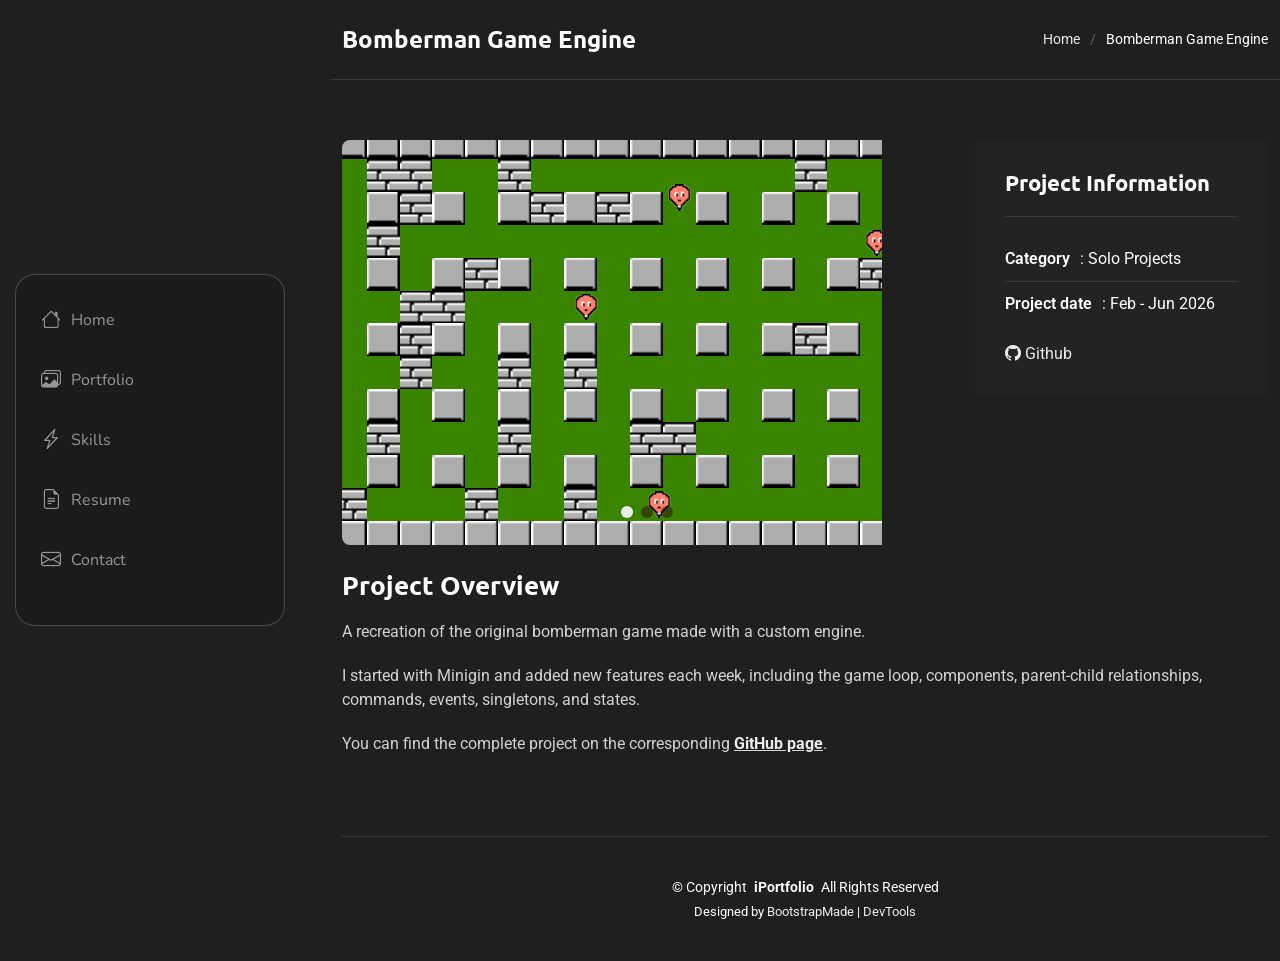
==== commit 9ee9626c: "Update portfolio-details-CE.html" ====
--- a/portfolio-details-CE.html
+++ b/portfolio-details-CE.html
@@ -149,7 +149,7 @@
                 A recreation of the original bomberman game made with a custom engine.
               </p>
               <p>
-                I started from the minigin and added new features every week like: Game loop, Components, Parent/Child hierarchy, Commands, Events, Singletons & states.
+                I started with Minigin and added new features each week, including the game loop, components, parent-child relationships, commands, events, singletons, and states.
               </p>
               <p>
                 You can find the complete project on the corresponding <strong><u><a href="https://github.com/DeckxAlexander/Prog4GameEngine" target="_blank">GitHub page</a></u></strong>.
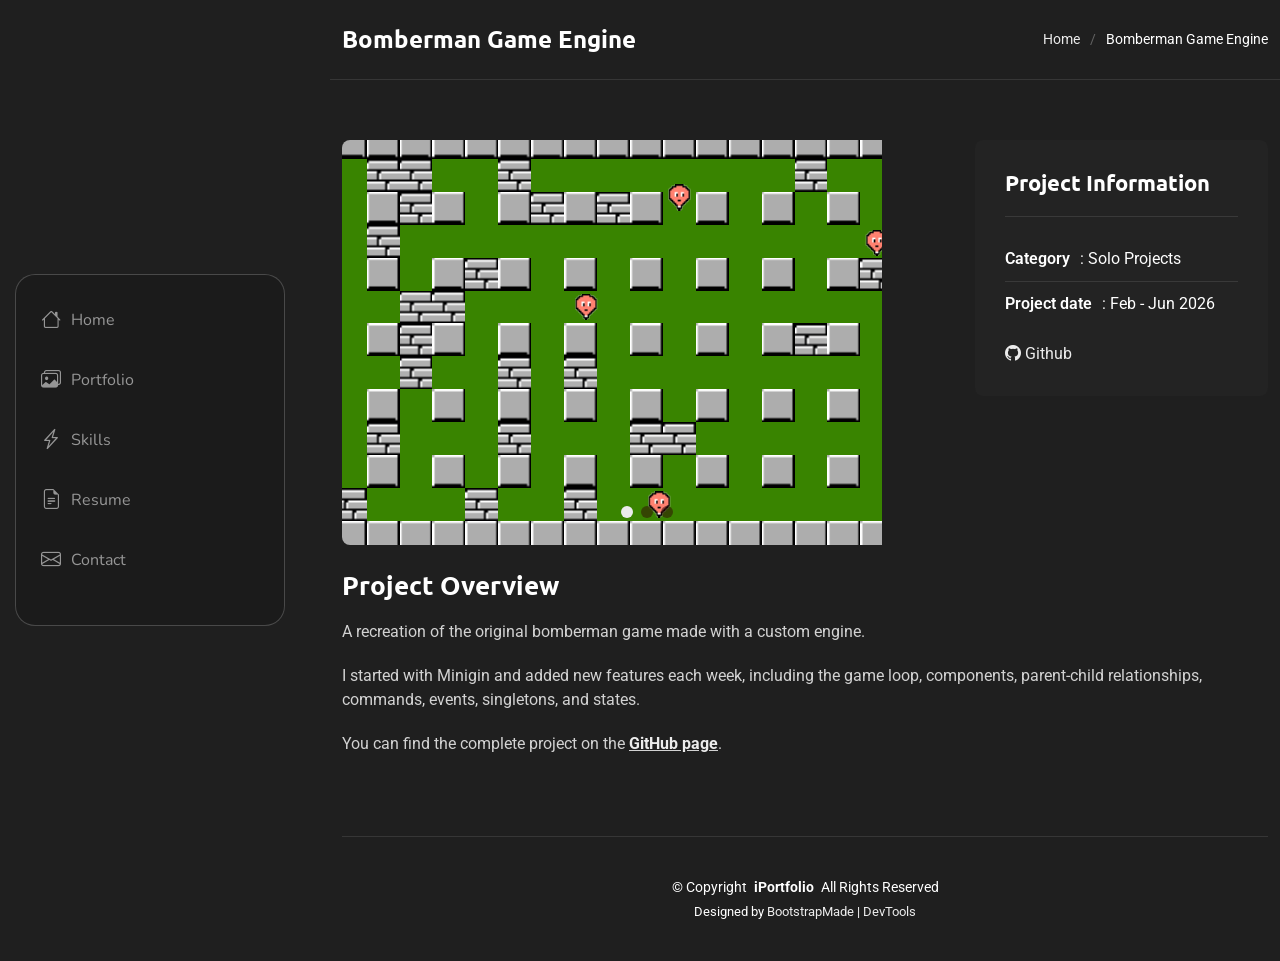
==== commit 04058321: "Update portfolio-details-CE.html" ====
--- a/portfolio-details-CE.html
+++ b/portfolio-details-CE.html
@@ -152,7 +152,7 @@
                 I started with Minigin and added new features each week, including the game loop, components, parent-child relationships, commands, events, singletons, and states.
               </p>
               <p>
-                You can find the complete project on the corresponding <strong><u><a href="https://github.com/DeckxAlexander/Prog4GameEngine" target="_blank">GitHub page</a></u></strong>.
+                You can find the complete project on the <strong><u><a href="https://github.com/DeckxAlexander/Prog4GameEngine" target="_blank">GitHub page</a></u></strong>.
               </p>
 
               
